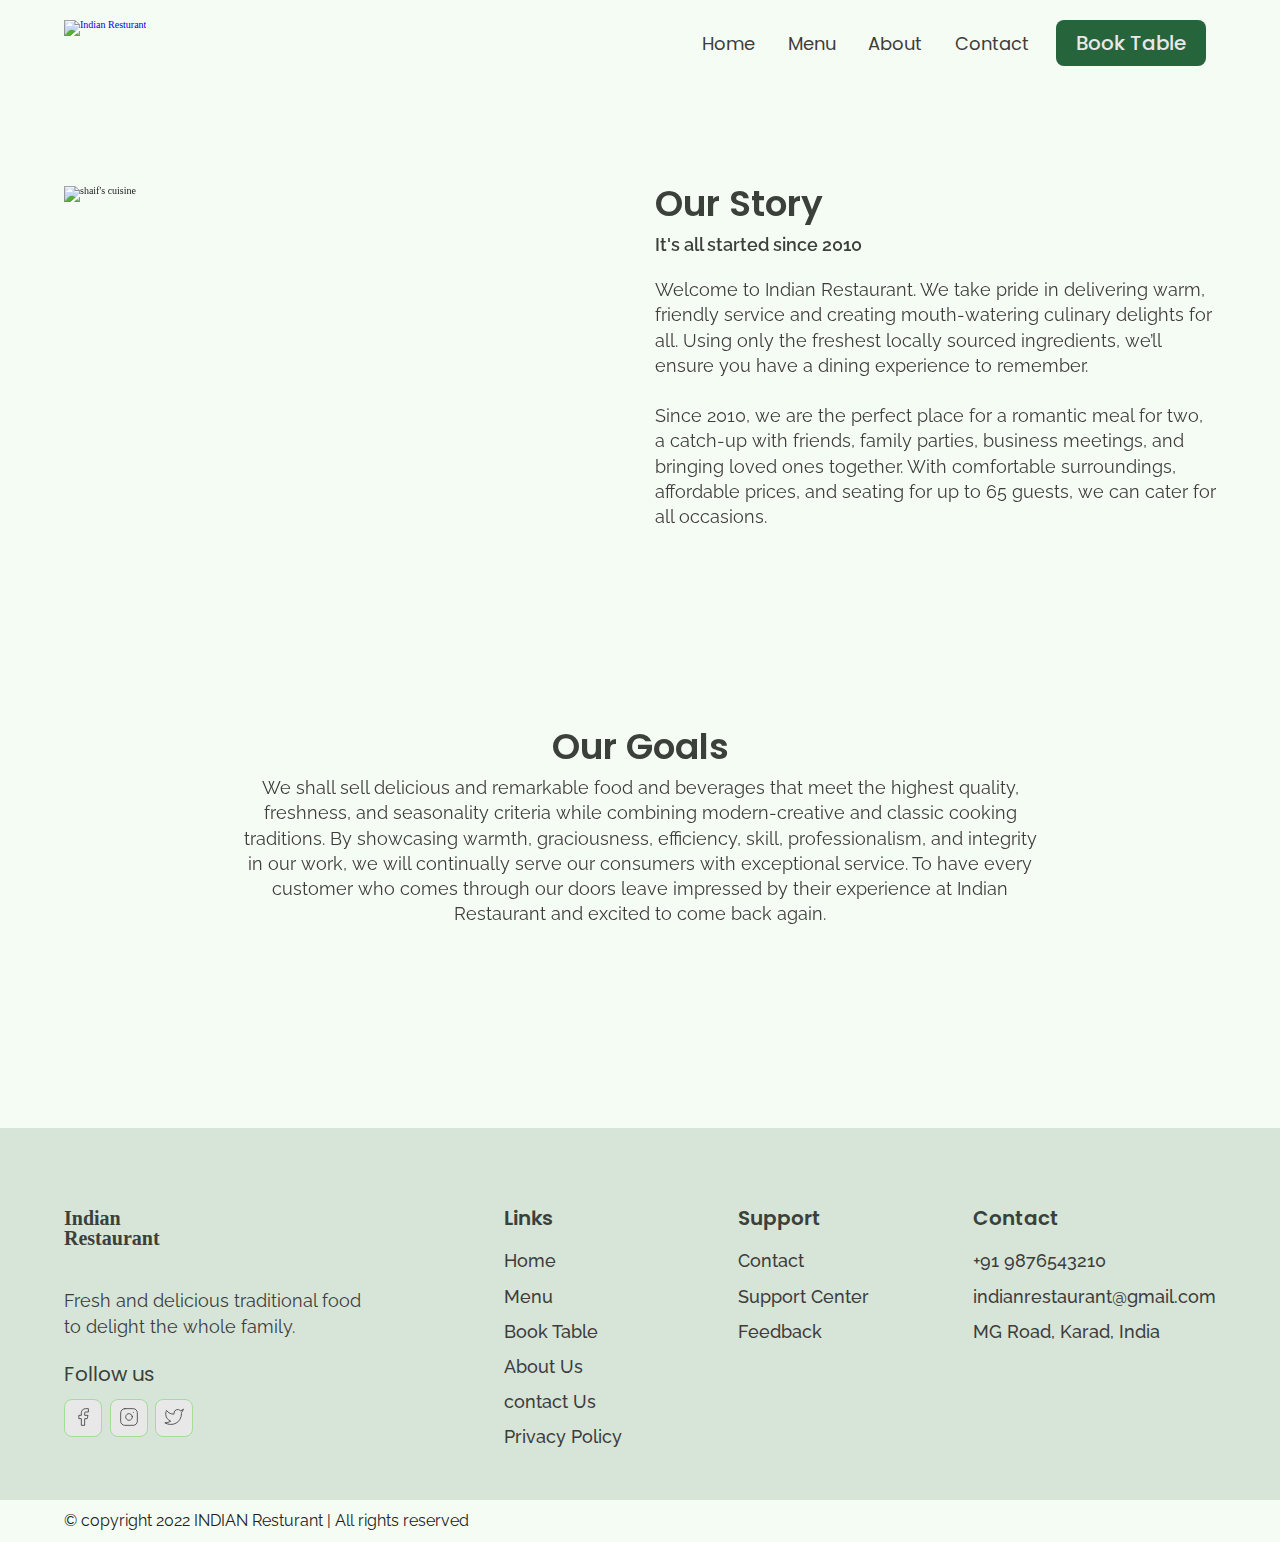
==== about.html @ 9e08d9c1 "Add files via upload" ====
<!DOCTYPE html>
<html lang="en">

<head>
  <meta charset="UTF-8">
  <meta http-equiv="X-UA-Compatible" content="IE=edge">
  <meta name="viewport" content="width=device-width, initial-scale=1.0">
  <link rel="shortcut icon" href="./images/favicon.ico" type="image/x-icon">
  <title>About | INDIAN Restaurant</title>
  <link rel="stylesheet" href="./reset.css">
  <link rel="stylesheet" href="./globalStyles.css">
  <link rel="stylesheet" href="./components.css">
  <!-- aos library css  -->
  <link rel="stylesheet" href="https://unpkg.com/aos@next/dist/aos.css" />
  <link rel="stylesheet" href="./about.css">
</head>

<body>
  <!-- Nav Section -->
  <div class="nav">
    <div class="container">
      <div class="nav__wrapper">
        <a href="./index.html" class="logo">
          <img src="./images/logo.jfif" alt="Indian Resturant">
        </a>
        <nav>
          <div class="nav__icon">
            <svg xmlns="http://www.w3.org/2000/svg" width="24" height="24" viewBox="0 0 24 24" fill="none"
              stroke="currentColor" stroke-width="2" stroke-linecap="round" stroke-linejoin="round"
              class="feather feather-menu">
              <line x1="3" y1="12" x2="21" y2="12" />
              <line x1="3" y1="6" x2="21" y2="6" />
              <line x1="3" y1="18" x2="21" y2="18" />
            </svg>
          </div>
          <div class="nav__bgOverlay"></div>
          <ol class="nav__list">
            <div class="nav__close">
              <svg xmlns="http://www.w3.org/2000/svg" width="24" height="24" viewBox="0 0 24 24" fill="none"
                stroke="currentColor" stroke-width="2" stroke-linecap="round" stroke-linejoin="round"
                class="feather feather-x">
                <line x1="18" y1="6" x2="6" y2="18" />
                <line x1="6" y1="6" x2="18" y2="18" />
              </svg>
            </div>
            <div class="nav__list__wrapper">

              <li><a class="nav__link" href="./index.html">Home</a></li>
              <li><a class="nav__link" href="./menu.html">Menu</a></li>
              <li><a class="nav__link" href="./about.html">About</a></li>
              <li><a class="nav__link" href="./contact.html">Contact</a></li>
              <li><a href="./booking.html" class="btn primary-btn">Book Table</a></li>
            </div>
          </ol>
        </nav>
      </div>
    </div>
  </div>
  <!-- End Nav Section -->
  <!-- Our Story Section -->
  <section id="ourStory" data-aos="fade-up">
    <div class="container">
      <div class="ourStory__wrapper">

        <div class="ourStory__img">
          <img src="./images/resto kitchen.webp" alt="shaif's cuisine">
        </div>
        <div class="ourStory__info">
          <h3 class="ourStory__title">
            Our Story
          </h3>
          <p class="ourStory__subtitle">
            It's all started since 2010
          </p>
          <p class="ourStory__text">
            Welcome to Indian Restaurant. We take pride in delivering warm, friendly service and creating mouth-watering
            culinary delights for all. Using only the freshest locally sourced ingredients, we’ll ensure you have a
            dining
            experience to remember.
            <br><br>
            Since 2010, we are the perfect place for a romantic meal for two, a catch-up with friends, family parties,
            business meetings, and bringing loved ones together. With comfortable surroundings, affordable prices, and
            seating for up to 65 guests, we can cater for all occasions.
          </p>
        </div>
      </div>
    </div>
  </section>
  <!-- End Our Story Section -->
  <!-- Our Goals -->
  <section id="ourGoals" data-aos="fade-down">
    <div class="container">
      <div class="ourGoals__info">
        <h3 class="ourGoals__title">
          Our Goals
        </h3>
        <p class="ourGoals__text">
          We shall sell delicious and remarkable food and beverages that meet the highest quality, freshness, and
          seasonality criteria while combining modern-creative and classic cooking traditions. By showcasing warmth,
          graciousness, efficiency, skill, professionalism, and integrity in our work, we will continually serve our
          consumers with exceptional service. To have every customer who comes through our doors leave impressed by
          their experience at Indian Restaurant and excited to come back again.
        </p>
      </div>
      <div class="ourGoals__imgs__wrapper" data-aos="fade-up">
        <div class="ourGoals__img1">
          <img src="./images/ourGoals_img1.png" alt="kitchen img">
        </div>
        <div class="ourGoals__img2">
          <img src="./images/ourGoals_img2.png" alt="kitchen img">
        </div>
        <div class="ourGoals__img3">
          <img src="./images/kitchen.jfif" alt="kitchen img">
        </div>
      </div>
    </div>
  </section>
  <!-- End Our Goals -->
  <!-- Footer -->
  <footer>
    <div class="container">
      <div class="footer__wrapper">
        <div class="footer__col1">
          <div class="footer__logo">
           
            <a class="footer__text__title" href="/index.html"><b><i>Indian Restaurant</i></b></a>
            
          </div>
          <p class="footer__desc">
            Fresh and delicious traditional food to delight the whole family.
          </p>
        
          <div class="footer__socials">
            <h4 class="footer__socials__title">Follow us</h4>
            <ol class="footer__socials__list">
              <li>
                <a href="#">
                  <svg xmlns="http://www.w3.org/2000/svg" width="24" height="24" viewBox="0 0 24 24" fill="none"
                    stroke="currentColor" stroke-width="1" stroke-linecap="round" stroke-linejoin="round"
                    class="feather feather-facebook">
                    <path d="M18 2h-3a5 5 0 0 0-5 5v3H7v4h3v8h4v-8h3l1-4h-4V7a1 1 0 0 1 1-1h3z" />
                  </svg>
                </a>
              </li>
              <li>
                <a href="#">
                  <svg xmlns="http://www.w3.org/2000/svg" width="24" height="24" viewBox="0 0 24 24" fill="none"
                    stroke="currentColor" stroke-width="1" stroke-linecap="round" stroke-linejoin="round"
                    class="feather feather-instagram">
                    <rect x="2" y="2" width="20" height="20" rx="5" ry="5" />
                    <path d="M16 11.37A4 4 0 1 1 12.63 8 4 4 0 0 1 16 11.37z" />
                    <line x1="17.5" y1="6.5" x2="17.51" y2="6.5" />
                  </svg>
                </a>
              </li>
              <li>
                <a href="#">
                  <svg xmlns="http://www.w3.org/2000/svg" width="24" height="24" viewBox="0 0 24 24" fill="none"
                    stroke="currentColor" stroke-width="1" stroke-linecap="round" stroke-linejoin="round"
                    class="feather feather-twitter">
                    <path
                      d="M23 3a10.9 10.9 0 0 1-3.14 1.53 4.48 4.48 0 0 0-7.86 3v1A10.66 10.66 0 0 1 3 4s-4 9 5 13a11.64 11.64 0 0 1-7 2c9 5 20 0 20-11.5a4.5 4.5 0 0 0-.08-.83A7.72 7.72 0 0 0 23 3z" />
                  </svg>
                </a>
              </li>
            </ol>
          </div>
        </div>
        <div class="footer__col2">
          <h3 class="footer__text__title">
            Links
          </h3>
          <ol class="footer__text">
            <li>
              <a href="/index.html">Home</a>
            </li>
            <li>
              <a href="./menu.html">Menu</a>
            </li>
            <li>
              <a href="./booking.html">Book Table</a>
            </li>
            <li>
              <a href="./about.html">About Us</a>
            </li>
            <li>
              <a href="./contact.html">contact Us</a>
            </li>
            <li>
              <a href="#">Privacy Policy</a>
            </li>
          </ol>
        </div>
        <div class="footer__col3">
          <h3 class="footer__text__title">
            Support
          </h3>
          <ol class="footer__text">
            <li>
              <a href="#">Contact</a>
            </li>
            <li>
              <a href="#">Support Center</a>
            </li>
            <li>
              <a href="#">Feedback</a>
            </li>
          </ol>
        </div>
        <div class="footer__col4">
          <h3 class="footer__text__title">
            Contact
          </h3>
          <ol class="footer__text">
            <li>
              <a href="#">+91 9876543210</a>
            </li>
            <li>
              <a href="#">indianrestaurant@gmail.com</a>
            </li>
            <li>
              <a href="#">MG Road, Karad, India</a>
            </li>
          </ol>
        </div>
      </div>
    </div>
  </footer>
  <div id="copyright">
    <div class="container">
      <p class="copyright__text">
        © copyright 2022 INDIAN Resturant | All rights reserved
      </p>
    </div>
  </div>
  <!-- End Footer -->

  <!-- aos script -->
  <script src="https://unpkg.com/aos@next/dist/aos.js"></script>
  <!-- custom script -->
  <script src="./main.js"></script>
</body>

</html>
---- globalStyles.css ----
@import url('https://fonts.googleapis.com/css2?family=Poppins:wght@500;600&family=Raleway:wght@400;500;600&display=swap');
html {
	font-size: 10px;
	overflow-x: hidden;
}
body {
	background: var(--lightGreen-2);
	overflow-x: hidden;
	visibility: hidden;
}
section {
	padding: 100px 0;
}
@media only screen and (max-width: 767px) {
	section {
		padding: 50px 0;
	}
}
.container {
	max-width: 1200px;
	width: 90%;
	margin: 0 auto;
}
:root {
	--green-1: #26643b;
	--green-2: #a2de96;
	--lightGreen-1: #d6e5d8;
	--lightGreen-2: #f5fcf4;
	--black-1: #3b413a;
	--black-2: #3f3c3c;
	--black-3: #5b6359;
	--white-1: #e8e8e8;
}
img {
	width: 100%;
	height: 100%;
	object-fit: contain;
}
h1,
h2,
h3,
h4 {
	font-family: Poppins;
}
p {
	font-family: Raleway;
	font-weight: 400;
	line-height: 1.4em;
	font-size: 1.8rem;
}
a {
	display: inline-block;
	text-decoration: none;
}
---- components.css ----
/* Nav Styles */
.nav {
	padding: 2rem 0;
}
.nav__icon,
.nav__close,
.nav__bgOverlay {
	display: none;
}
.nav__wrapper {
	display: flex;
	justify-content: space-between;
}
.nav__list li {
	display: inline-block;
	margin: 0 1rem;
}
.nav__list .nav__link {
	font-size: 1.8rem;
	font-family: Poppins;
	color: var(--black-2);
	padding: 0.5rem;
}
.nav__list li:hover .nav__link {
	color: var(--green-1);
}
@media only screen and (max-width: 768px) {
	.nav {
		position: relative;
		/* overflow-x: scroll; */
	}
	.nav__icon {
		display: block;
	}
	.nav__icon svg,
	.nav__close svg {
		pointer-events: none;
		height: 30px;
		width: 30px;
	}
	.nav__close {
		display: block;
		position: absolute;
		color: var(--black-1);
		right: 1rem;
		top: 1rem;
		cursor: pointer;
	}
	.nav__list {
		z-index: 1000;
		position: absolute;
		left: 100%;
		top: 0;
		height: 100vh;
		width: 80%;
		background: var(--lightGreen-1);
		display: flex;
		align-items: center;
		justify-content: flex-end;
		padding-right: 2rem;
		transform: translate(0%);
		overflow: hidden;
		transition: 0.3s ease-in transform;
	}
	.nav__list.show {
		transform: translate(-100%);
	}
	.nav__list li {
		display: block;
		text-align: right;
		margin-bottom: 2rem;
	}
	.nav__list a {
		font-size: 1.6rem;
	}
	.nav__bgOverlay {
		position: absolute;
		left: 0;
		top: 0;
		z-index: 1000;
		height: 100vh;
		width: 100%;
		background: rgba(18, 24, 14, 0.808);
		display: none;
	}
	.nav__bgOverlay.active {
		display: block;
	}
}
/* End Nav Styles */
/* Global Button Styles */
.btn {
	color: var(--green-1);
	font-family: Poppins;
	font-weight: 500;
	border-radius: 8px;
	font-size: 1.4rem;
	padding: 1.2rem 2rem;
}
.primary-btn {
	color: var(--white-1);
	background: var(--green-1);
}
@media only screen and (min-width: 700px) {
	.btn {
		padding: 1.3rem 2rem;
		font-size: 2rem;
	}
}
/* End Global Button Styles */

/* Store info section styles*/
.storeInfo__wrapper {
	display: flex;
	justify-content: center;
	flex-wrap: wrap;
	gap: 1rem;
}
.storeInfo__item {
	background-color: var(--lightGreen-1);
	padding: 20px 30px;
	text-align: center;
	text-align: center;
	border-radius: 12px;
	width: 150px;
}
.storeInfo__icon {
	width: 30px;
	margin: 0 auto;
	margin-bottom: 1.5rem;
}
.storeInfo__title {
	font-size: 1.4rem;
	font-family: Poppins;
	font-weight: 500;
	margin-bottom: 0.5rem;
	color: var(--black-1);
}
.storeInfo__text {
	font-size: 1.4rem;
	font-family: Raleway;
	color: var(--black-2);
}
@media only screen and (min-width: 768px) {
	.storeInfo__wrapper {
		gap: 2rem;
	}
	.storeInfo__item {
		min-width: 200px;
		padding: 40px 0;
	}
	.storeInfo__icon {
		width: 47px;
		margin-bottom: 2.5rem;
	}
	.storeInfo__title {
		font-size: 1.8rem;
		margin-bottom: 1rem;
	}
	.storeInfo__text {
		font-size: 1.6rem;
	}
}

/* Dishes Grid */
.dishGrid__title {
	font-size: 1.8rem;
	margin-bottom: 2rem;
	font-weight: 600;
	color: var(--black-1);
}
.dishGrid__wrapper {
	display: grid;
	/* grid-template-columns: repeat(autofit, minmax(140px, 1fr)); */
	grid-template-columns: repeat(auto-fit, minmax(140px, 1fr));
	gap: 1rem;
}
.dishGrid__item {
	display: flex;
	flex-direction: column;
	background-color: var(--lightGreen-1);
	padding: 0.5rem;
	border-radius: 8px;
	gap: 0.5rem;
}
.dishGrid__item__img {
	flex: 4;
}
.dishGrid__item__info {
	flex: 5;
}
.dishGrid__item__img img {
	object-fit: cover;
	border-radius: 12px;
}
.dishGrid__item__title {
	font-size: 1.4rem;
	line-height: 1.3em;
	font-weight: 500;
	color: var(--black-1);
	margin-bottom: 0.5rem;
}
.dishGrid__item__price {
	font-size: 1.4rem;
	color: var(--green-1);
	font-weight: 600;
	margin-bottom: 0.5rem;
}
.dishGrid__item__stars {
	max-height: 15px;
	width: max-content;
}
@media only screen and (min-width: 768px) {
	.dishGrid__title {
		font-size: 2.4rem;
	}
	.dishGrid__wrapper {
		grid-template-columns: repeat(auto-fit, minmax(350px, 1fr));
		gap: 3rem;
	}
	.dishGrid__item {
		flex-direction: row;
		padding: 1.5rem;
		border-radius: 12px;
		gap: 1rem;
	}
	.dishGrid__item__title {
		font-size: 2.4rem;
		margin-bottom: 1rem;
	}
	.dishGrid__item__price {
		font-size: 2rem;
		margin-bottom: 1rem;
	}
}
/* Dishes Grid */

/* Footer Styles */
footer {
	background: var(--lightGreen-1);
	padding-top: 5rem;
	padding-bottom: 2rem;
}
.footer__wrapper {
	display: flex;
	flex-direction: column;
	gap: 3rem;
}
.footer__logo {
	width: 150px;
	margin-bottom: 2rem;
}
.footer__desc {
	font-size: 1.4rem;
	color: var(--black-2);
	margin-bottom: 2rem;
}
.footer__socials__title {
	font-size: 1.8rem;
	color: var(--black-1);
	margin-bottom: 1rem;
}
.footer__socials li {
	display: inline-block;
	margin-right: 0.5rem;
}
.footer__socials a {
	padding: 0.5rem 0.8rem;
	background-color: var(--white-1);
	border: 1px solid var(--green-2);
	border-radius: 8px;
}
.footer__socials svg {
	width: 20px;
	color: var(--black-2);
}
.footer__text__title {
	font-size: 1.8rem;
	margin-bottom: 1rem;
	color: var(--black-1);
	font-weight: 600;
}
.footer__text a {
	font-size: 1.4rem;
	margin-bottom: 0.5rem;
	color: var(--black-2);
	font-family: Raleway;
	font-weight: 500;
	line-height: 1.4em;
}
@media only screen and (min-width: 768px) {
	footer {
		padding-top: 8rem;
		padding-bottom: 4rem;
	}
	.footer__wrapper {
		flex-direction: row;
	}
	.footer__col1 {
		flex: 4;
	}
	.footer__col2,
	.footer__col3,
	.footer__col4 {
		flex: 2;
	}
	.footer__desc {
		max-width: 300px;
		font-size: 1.8rem;
		margin-bottom: 2.5rem;
	}
	.footer__socials__title {
		font-size: 2rem;
		margin-bottom: 1.5rem;
	}
	.footer__text__title {
		font-size: 2rem;
		margin-bottom: 2rem;
	}
	.footer__text a {
		font-size: 1.8rem;
		margin-bottom: 1rem;
	}
}
#copyright {
	padding: 1rem 0;
}
.copyright__text {
	font-size: 1.4rem;
	text-align: center;
}
@media only screen and (min-width: 768px) {
	.copyright__text {
		font-size: 1.6rem;
		text-align: left;
	}
}
/* End Footer Styles */

/* Form Styles */
#form {
	padding: 5rem 0;
}
.form__title {
	font-size: 1.8rem;
	color: var(--black-1);
	font-weight: 600;
}
.form__wrapper {
	padding: 3rem 0;
}
.form__wrapper form {
	display: grid;
	grid-template-columns: 1fr;
	gap: 2rem;
}
.form__group label {
	font-size: 1.6rem;
	font-family: Poppins;
	color: var(--black-2);
	font-weight: 500;
}
.form__group input,
.form__group textarea,
.form__group select {
	width: 100%;
	border: none;
	background-color: var(--lightGreen-1);
	font-size: 1.4rem;
	font-family: Raleway;
	font-weight: 600;
	padding: 1.5rem;
	border-radius: 8px;
	margin-top: 0.5rem;
	color: var(--black-2);
}
.form__group textarea {
	resize: vertical;
}
.form__wrapper button[type='submit'] {
	width: max-content;
	border: none;
	padding: 1rem 4rem;
	font-weight: 500;
	letter-spacing: 0.1rem;
}
@media only screen and (min-width: 768px) {
	.form__title {
		font-size: 3.6rem;
	}
	.form__wrapper {
		padding: 5rem 0;
	}
	.form__wrapper form {
		grid-template-columns: 1fr 1fr;
	}
	.form__group__full {
		grid-column: 1/3;
	}
	.form__group label {
		font-size: 1.8rem;
	}
	.form__group input,
	.form__group textarea,
	.form__group select {
		font-size: 1.8rem;
		padding: 2rem;
		margin-top: 1.5rem;
	}
}
---- about.css ----
/* Our Story Styles */
.ourStory__wrapper {
	display: flex;
	flex-direction: column;
	gap: 2rem;
}
.ourStory__title,
.ourGoals__title {
	font-size: 1.8rem;
	font-weight: 600;
	color: var(--black-1);
	margin-bottom: 1rem;
}
.ourStory__subtitle {
	font-size: 1.4rem;
	font-weight: 600;
	color: var(--black-1);
	margin-bottom: 2rem;
}
.ourStory__text,
.ourGoals__text {
	font-size: 1.4rem;
	line-height: 1.4em;
	color: var(--black-2);
}
@media only screen and (min-width: 768px) {
	.ourStory__wrapper {
		flex-direction: row;
		gap: 3rem;
	}
	.ourStory__img,
	.ourStory__info {
		flex: 1;
	}
	.ourStory__title,
	.ourGoals__title {
		font-size: 3.6rem;
	}
	.ourStory__subtitle {
		font-size: 1.8rem;
	}
	.ourStory__text,
	.ourGoals__text {
		font-size: 1.8rem;
		max-width: 800px;
	}
}

/* Our Goals Styles */

.ourGoals__info {
	text-align: left;
	margin-bottom: 5rem;
}
.ourGoals__imgs__wrapper img {
	object-fit: cover;
}
.ourGoals__imgs__wrapper {
	max-width: 800px;
	margin: 0 auto;
	display: grid;
	grid-template-columns: 1fr 1fr;
	grid-template-rows: 1fr 1fr;
	grid-row: auto;
	gap: 1rem;
}
.ourGoals__img1 {
	grid-row: 1/3;
}
@media only screen and (min-width: 768px) {
	.ourGoals__info {
		text-align: center;
	}
	.ourGoals__imgs__wrapper {
		gap: 2rem;
	}
	.ourGoals__text {
		margin: 0 auto;
	}
}
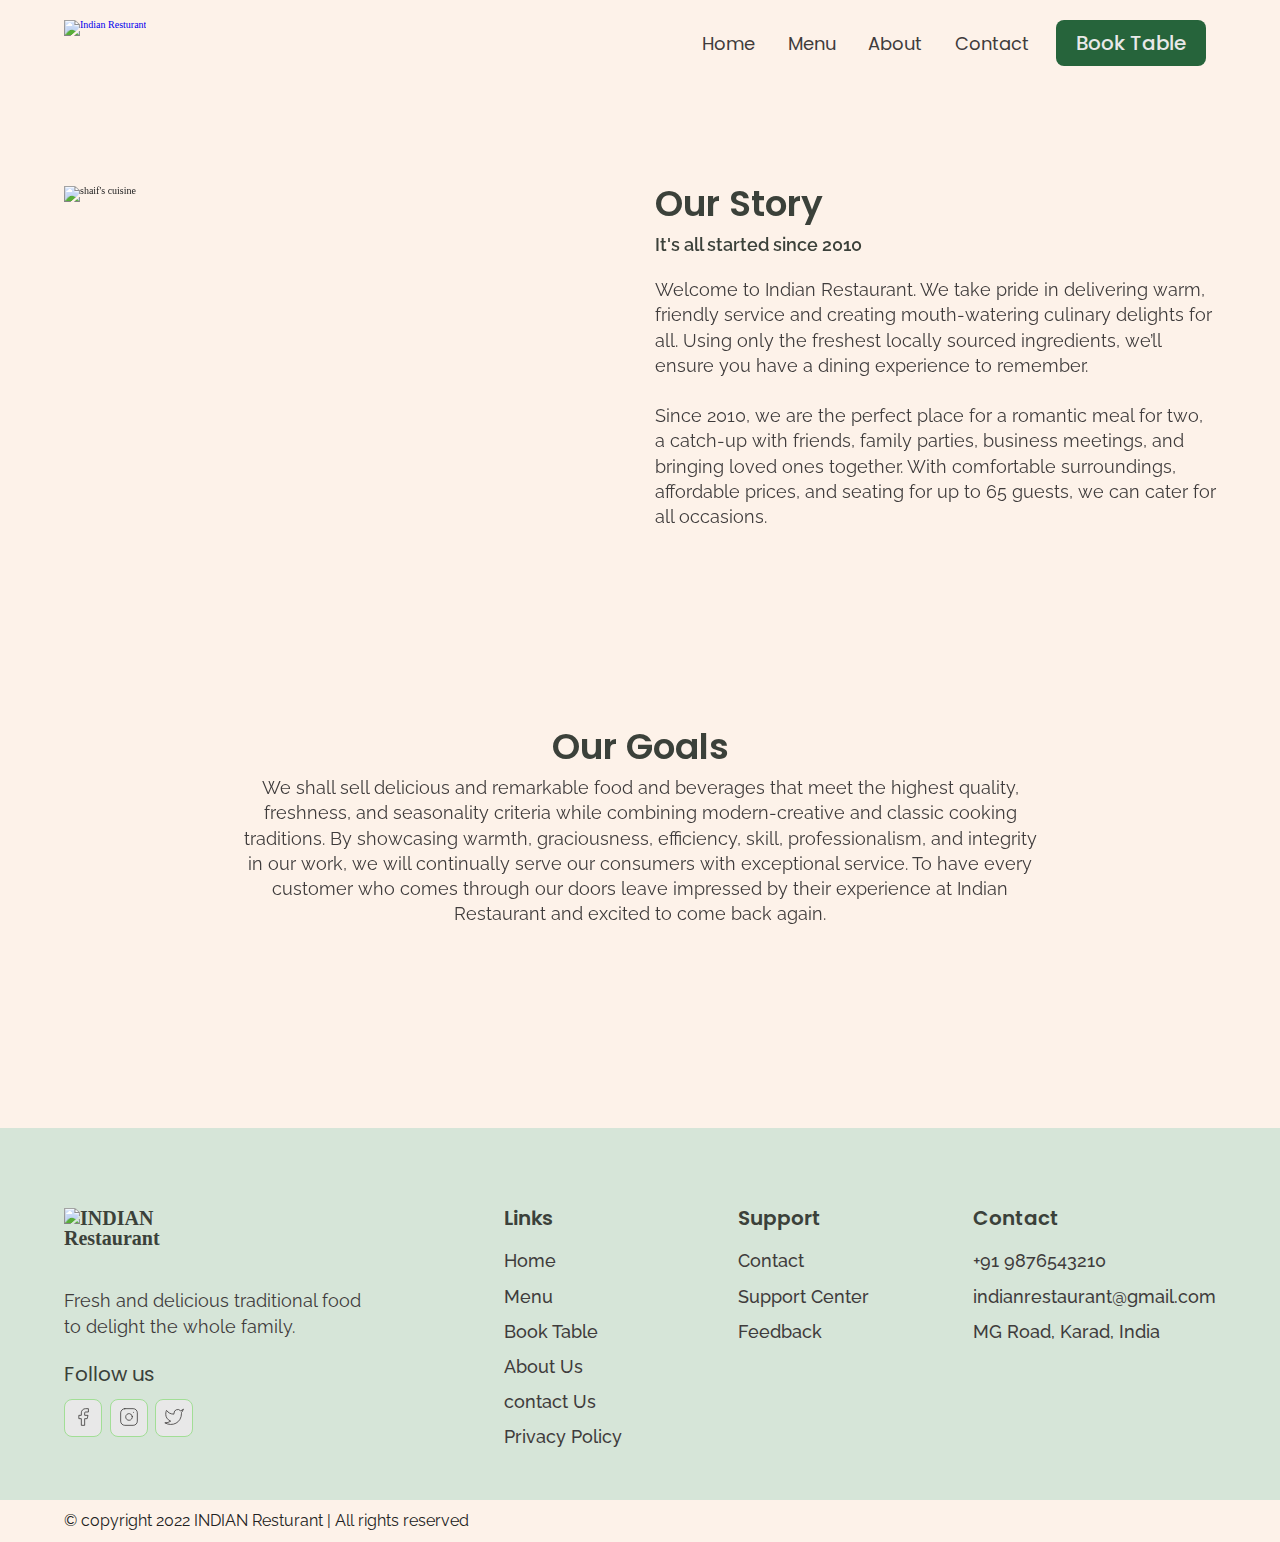
==== commit d7472e05: "Update about.html" ====
--- a/about.html
+++ b/about.html
@@ -5,7 +5,7 @@
   <meta charset="UTF-8">
   <meta http-equiv="X-UA-Compatible" content="IE=edge">
   <meta name="viewport" content="width=device-width, initial-scale=1.0">
-  <link rel="shortcut icon" href="./images/favicon.ico" type="image/x-icon">
+  <link rel="shortcut icon" href="./images/logo.jfif" type="image/x-icon">
   <title>About | INDIAN Restaurant</title>
   <link rel="stylesheet" href="./reset.css">
   <link rel="stylesheet" href="./globalStyles.css">
@@ -21,7 +21,7 @@
     <div class="container">
       <div class="nav__wrapper">
         <a href="./index.html" class="logo">
-          <img src="./images/logo.jfif" alt="Indian Resturant">
+          <img src="./images/logo.png" alt="Indian Resturant">
         </a>
         <nav>
           <div class="nav__icon">
@@ -123,7 +123,7 @@
         <div class="footer__col1">
           <div class="footer__logo">
            
-            <a class="footer__text__title" href="/index.html"><b><i>Indian Restaurant</i></b></a>
+            <a class="footer__text__title" href="/index.html"><image src="./images/logo.png" alt="INDIAN Restaurant"></a>
             
           </div>
           <p class="footer__desc">
@@ -241,4 +241,4 @@
   <script src="./main.js"></script>
 </body>
 
-</html>+</html>
--- a/globalStyles.css
+++ b/globalStyles.css
@@ -4,7 +4,7 @@
 	overflow-x: hidden;
 }
 body {
-	background: var(--lightGreen-2);
+	background: #fdf2e9;
 	overflow-x: hidden;
 	visibility: hidden;
 }
